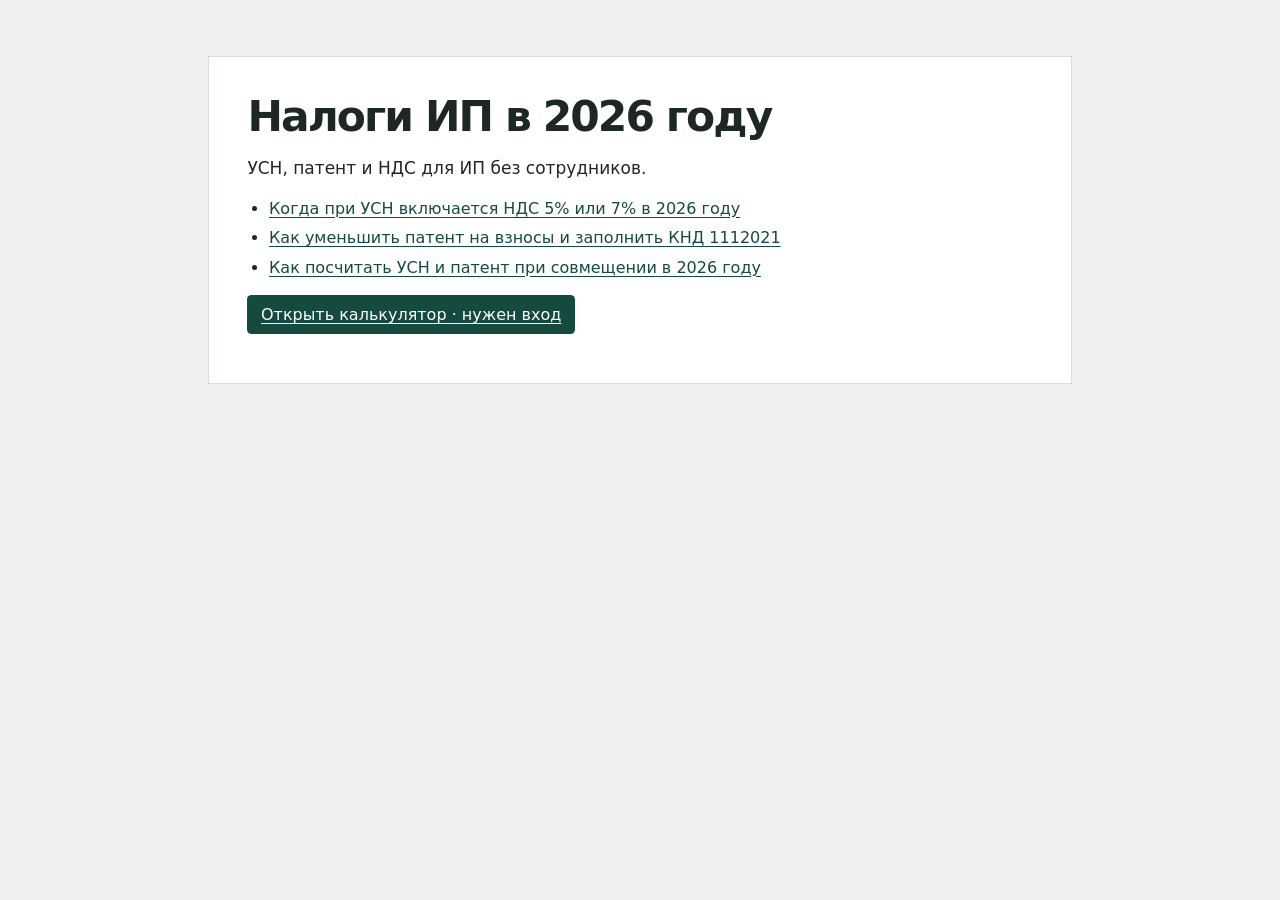
==== index.html @ 19665630 "Publish three public tax guides" ====
<!doctype html>
<html lang="ru">
<head>
<meta name="google-site-verification" content="tW-btrEzKElu8_d43OReluRKLCfF-TT8xzLYUDHiHZk">
<meta name="yandex-verification" content="841dd91a0cb9e56a">
<meta charset="utf-8">
<meta name="viewport" content="width=device-width, initial-scale=1">
<title>Налоги ИП в 2026 году — справочник по УСН, патенту и НДС</title>
<meta name="description" content="Три справочные статьи по УСН, патенту и НДС для ИП без сотрудников. Примеры расчётов и ссылки на ФНС.">
<link rel="canonical" href="https://madjahedvkaske.github.io/">
<link rel="stylesheet" href="/style.css">
</head>
<body><main class="guide"><article>
<h1>Налоги ИП в 2026 году</h1>
<p class="guide-lead">УСН, патент и НДС для ИП без сотрудников.</p>
<ul><li><a href="/guides/nds-usn-5-7-2026.html">Когда при УСН включается НДС 5% или 7% в 2026 году</a></li><li><a href="/guides/umenshenie-patenta-1112021.html">Как уменьшить патент на взносы и заполнить КНД 1112021</a></li><li><a href="/guides/usn-patent-2026.html">Как посчитать УСН и патент при совмещении в 2026 году</a></li></ul>
<p><a class="guide-cta" href="https://ip-tax-calculator-2026.polite-fig-0331.chatgpt.site/">Открыть калькулятор · нужен вход</a></p>
</article></main></body></html>
---- style.css ----
* { box-sizing: border-box; }
:root {
  color: #1d2825;
  background: #edf0ed;
  font: 16px/1.45 "Aptos", "Segoe UI", system-ui, sans-serif;
  --ink: #1d2825;
  --muted: #52635d;
  --line: #d5dfda;
  --paper: #fff;
  --accent: #154b3e;
  --pale: #e5eee9;
  --error: #963526;
}
[hidden] { display: none !important; }
body { margin: 0; }
main { width: min(88rem, 100% - clamp(1.5rem, 7vw, 7rem)); margin-inline: auto; padding: 2.5rem 0 1.75rem; }
.skip { position: absolute; top: .5rem; left: .5rem; transform: translateY(-200%); }
.skip:focus { transform: none; }
.masthead { display: flex; flex-wrap: wrap; align-items: end; justify-content: space-between; gap: .75rem 2rem; margin-bottom: 1.5rem; }
h1, h2, h3, p { margin: 0; }
h1 { font-size: clamp(2rem, 4vw, 3.1rem); font-weight: 720; letter-spacing: -.045em; line-height: 1.05; }
h2 { font-size: 1.55rem; letter-spacing: -.025em; margin-bottom: .75rem; }
h3, legend { font-size: 1rem; font-weight: 680; margin-bottom: .55rem; }
p { margin-block: .65rem; max-width: 75ch; }
.masthead p { margin: .3rem 0 0; color: var(--muted); }
.save-strip { display: flex; align-items: center; flex-wrap: wrap; gap: .35rem .55rem; color: var(--muted); font-size: .875rem; }
#calculator, #result { background: var(--paper); border: 1px solid var(--line); }
#result { margin-top: 1.25rem; }
#result > h2 { padding: 1.15rem 1.35rem 0; }
.tab-strip { display: flex; flex-wrap: wrap; gap: 0 .35rem; padding: 0 1.15rem; border-bottom: 1px solid var(--line); }
.tab-strip button { position: relative; min-height: 3rem; padding: .72rem .85rem; color: var(--muted); border: 0; border-radius: 0; background: transparent; }
.tab-strip button[aria-selected=true] { color: var(--accent); }
.tab-strip button[aria-selected=true]::after { content: ''; position: absolute; inset: auto .85rem 0; height: 3px; background: var(--accent); }
.tab-strip button:hover { background: var(--pale); }
.work-panel { padding: 1.25rem 1.35rem; min-width: 0; }
.work-panel > section + section { margin-top: 1rem; padding-top: 1rem; border-top: 1px solid var(--line); }
.work-panel .work-panel { padding-inline: 0; padding-bottom: 0; }
.work-panel .tab-strip { padding-inline: 0; }
.settings, .actions, .month-nav, footer { display: flex; flex-wrap: wrap; gap: .75rem 1rem; align-items: end; }
.settings > label:first-child { max-width: 18rem; }
.settings > label > input[name=rate] { width: 5.5rem; }
.patent-controls { display: flex; flex-wrap: wrap; align-items: center; gap: 0 .75rem; min-height: 2.5rem; }
.patent-controls .toggle, .patent-controls #edit-patents { min-height: 2.5rem; }
.actions { padding: .9rem 1.35rem; border-top: 1px solid var(--line); }
label { display: grid; gap: .3rem; font-size: .9rem; font-weight: 520; min-width: 0; }
.toggle { display: flex; align-items: center; align-self: center; gap: .45rem; min-height: 2.45rem; }
input, select, button { font: inherit; }
input:not([type=checkbox]), select {
  min-width: 0; max-width: 100%; width: 100%; min-height: 2.5rem; padding: .45rem .62rem;
  border: 1px solid #a9b8b0; border-radius: .28rem; background: var(--paper); color: var(--ink);
}
input[type=checkbox] { width: 1.05rem; height: 1.05rem; margin: 0; accent-color: var(--accent); }
input[inputmode=decimal], input[type=number], table, .totals dd, .payment-total strong { font-variant-numeric: tabular-nums; }
input::placeholder { color: #62756b; opacity: 1; }
:focus-visible { outline: 2px solid #13684e; outline-offset: 2px; }
fieldset { min-width: 0; border: 0; padding: 0; margin: 1.3rem 0 0; }
legend { padding: 0; }
#quarters, #vat-quarters { display: grid; grid-template-columns: repeat(4, minmax(0, 1fr)); border: 1px solid var(--line); background: #f7f9f7; }
.quarter { display: grid; align-content: start; gap: .55rem; padding: .85rem; min-width: 0; }
.quarter + .quarter { border-left: 1px solid var(--line); }
.quarter strong { font-size: .9rem; font-weight: 700; }
#expense-hint, #vat-fields > p, #settings .work-panel p, #patent-source { color: var(--muted); font-size: .875rem; }
summary, button { cursor: pointer; }
button, .file-action, input[type=file]::file-selector-button {
  min-height: 2.45rem; padding: .46rem .8rem; border: 1px solid #9eb4a9; border-radius: .28rem;
  color: var(--accent); background: var(--paper); font: inherit; font-weight: 640;
}
button:hover, .file-action:hover, input[type=file]::file-selector-button:hover { background: var(--pale); }
button:disabled { cursor: default; opacity: .55; }
button[type=submit] { color: #fff; background: var(--accent); border-color: var(--accent); }
button[type=submit]:hover { background: #103a30; }
button.quiet { min-height: 2rem; padding: .26rem .45rem; border-color: transparent; background: transparent; }
button.quiet:hover { background: var(--pale); }
input[type=file]::file-selector-button { margin-right: .65rem; }
#patent-list { padding-left: 1.25rem; }
#patent-list li { margin: .35rem 0; }
#patent-limit-options, #patent-document { margin-top: 1rem; }
#patent-limit-options > label { max-width: 19rem; }
#patent-limit-options input { max-width: 13rem; }
.inline-actions { display: flex; flex-wrap: wrap; align-items: center; gap: .55rem; }
.file-action { position: relative; display: inline-flex; align-items: center; cursor: pointer; }
.file-action input { position: absolute; inset: 0; opacity: 0; cursor: pointer; }
.file-action:focus-within { outline: 2px solid #13684e; outline-offset: 2px; }
#patent-import-status:empty { margin: 0; }
.month-nav { margin: 1rem 0 .5rem; }
.vat-month, .notice-fields { display: grid; grid-template-columns: repeat(3, minmax(0, 1fr)); gap: .7rem 1rem; margin: .7rem 0; }
#calculator .notice-fields { grid-template-columns: repeat(auto-fit, minmax(min(100%, 11rem), 1fr)); max-width: 53rem; align-items: end; }
#calculator .notice-fields > label { max-width: 16rem; }
#calculator .notice-fields input:not([type=checkbox]), #contributions input:not([type=checkbox]), input[name=vatPrior] { max-width: 13rem; }
#calculator .notice-fields input[type=date] { max-width: 11rem; }
#calculator #profile-inn { max-width: 12rem; }
#calculator .notice-fields input:is(#patent-office, #patent-rate) { max-width: 7rem; }
#vat-fields > label:first-child { max-width: 19rem; }
.vat-mode { max-width: 15rem; margin-top: .6rem; }
#notice-dialog .notice-fields { grid-template-columns: repeat(2, minmax(0, 1fr)); }
table { border-collapse: collapse; width: 100%; font-size: .9rem; }
th, td { padding: .56rem .45rem; text-align: left; border-bottom: 1px solid var(--line); }
th { background: #f2f6f3; }
th:first-child, td:first-child, th:last-child, td:last-child { white-space: nowrap; }
td:last-child, th:last-child { text-align: right; }
#error, .notice, #notice-error { color: var(--error); }
#error { padding: 0 1.35rem; }
[aria-invalid=true] { border-color: var(--error) !important; }
.result-grid { display: grid; grid-template-columns: 1fr 1fr; gap: 1rem 2.5rem; }
.totals { margin: 0; }
.totals > div { display: grid; grid-template-columns: minmax(0, 1fr) auto; gap: .65rem; border-bottom: 1px solid var(--line); padding: .5rem 0; }
.totals dd { margin: 0; font-weight: 670; white-space: nowrap; }
.payment-total { display: flex; justify-content: space-between; align-items: end; flex-wrap: wrap; gap: .45rem 1rem; padding: .9rem 1.1rem; color: #fff; background: var(--accent); margin-bottom: 1.1rem; }
.payment-total strong { display: block; font-size: clamp(1.9rem, 5vw, 3rem); font-weight: 720; line-height: 1.12; }
.payment-total span { font-size: .9rem; }
.calculation { padding-left: 1.35rem; }
.calculation li { padding: .45rem 0; border-bottom: 1px solid var(--line); }
#breakdown details { margin-top: .9rem; }
footer { margin-top: 1.25rem; color: var(--muted); font-size: .875rem; }
.guide-links { display: flex; flex-wrap: wrap; gap: .55rem 1.25rem; }
.guide { max-width: 54rem; }
.guide article { background: var(--paper); border: 1px solid var(--line); margin-block: 1rem; padding: clamp(1rem, 4vw, 2.4rem); }
.guide h1 { font-size: clamp(1.8rem, 4vw, 2.65rem); }
.guide h2 { font-size: 1.2rem; margin-top: 1.4rem; }
.guide .guide-lead { margin-top: 1rem; font-size: 1.0625rem; }
.guide li + li { margin-top: .4rem; }
.guide ol, .guide ul { padding-inline-start: 1.35rem; }
.guide th:first-child, .guide td:first-child, .guide th:last-child, .guide td:last-child { white-space: normal; }
.guide-cta { display: inline-block; padding: .5rem .85rem; background: var(--accent); color: white; border-radius: .28rem; }
a { color: var(--accent); text-underline-offset: .17em; }
dialog { width: min(48rem, 100% - 1.5rem); max-height: 90dvh; padding: 1.25rem; border: 1px solid #9eb4a9; color: inherit; }
dialog::backdrop { background: #1a292570; }
.dialog-title { display: flex; justify-content: space-between; align-items: center; gap: .75rem; margin-bottom: .75rem; }
.dialog-title h2 { margin: 0; }
#notice-pdf { width: 100%; height: 26rem; border: 1px solid var(--line); }
#notice-values dl { display: grid; grid-template-columns: 1fr 1fr; gap: .25rem .75rem; }
#notice-values dd { margin: 0; overflow-wrap: anywhere; }
html.notice-modal-open { overflow: hidden; }
#notice-dialog { overflow: auto; overscroll-behavior: contain; }
@media (max-width: 48rem) {
  main { padding-top: 1.3rem; }
  .result-grid { grid-template-columns: 1fr; }
  #quarters, #vat-quarters { grid-template-columns: repeat(2, minmax(0, 1fr)); }
  .quarter:nth-child(odd) { border-left: 0; }
  .quarter:nth-child(n+3) { border-top: 1px solid var(--line); }
  .vat-month, .notice-fields { grid-template-columns: repeat(2, minmax(0, 1fr)); }
}
@media (max-width: 29rem) {
  .work-panel, .actions { padding-inline: .75rem; }
  .tab-strip { padding-inline: .3rem; gap: 0; }
  .tab-strip button { padding-inline: .55rem; }
  .tab-strip button[aria-selected=true]::after { inset-inline: .55rem; }
  .quarter { padding: .6rem; }
  .vat-month, .notice-fields, #notice-dialog .notice-fields { grid-template-columns: 1fr; }
  th, td { padding-inline: .25rem; }
}
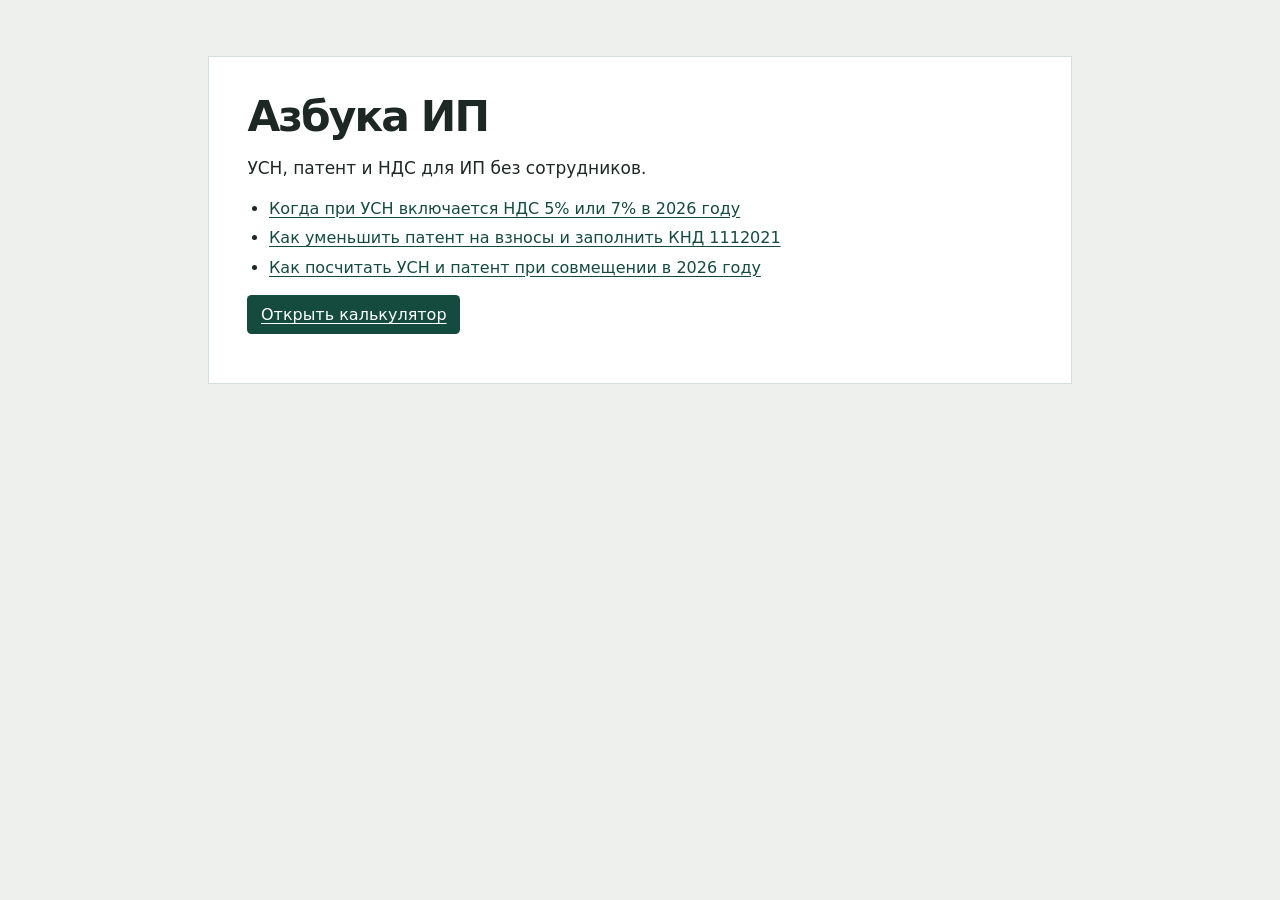
==== commit 7d8c459b: "Move public guides to ipabc.ru and name the site Azbuka IP" ====
--- a/index.html
+++ b/index.html
@@ -1,18 +1,18 @@
-<!doctype html>
-<html lang="ru">
-<head>
-<meta name="google-site-verification" content="tW-btrEzKElu8_d43OReluRKLCfF-TT8xzLYUDHiHZk">
-<meta name="yandex-verification" content="841dd91a0cb9e56a">
-<meta charset="utf-8">
-<meta name="viewport" content="width=device-width, initial-scale=1">
-<title>Налоги ИП в 2026 году — справочник по УСН, патенту и НДС</title>
-<meta name="description" content="Три справочные статьи по УСН, патенту и НДС для ИП без сотрудников. Примеры расчётов и ссылки на ФНС.">
-<link rel="canonical" href="https://madjahedvkaske.github.io/">
-<link rel="stylesheet" href="/style.css">
-</head>
-<body><main class="guide"><article>
-<h1>Налоги ИП в 2026 году</h1>
-<p class="guide-lead">УСН, патент и НДС для ИП без сотрудников.</p>
-<ul><li><a href="/guides/nds-usn-5-7-2026.html">Когда при УСН включается НДС 5% или 7% в 2026 году</a></li><li><a href="/guides/umenshenie-patenta-1112021.html">Как уменьшить патент на взносы и заполнить КНД 1112021</a></li><li><a href="/guides/usn-patent-2026.html">Как посчитать УСН и патент при совмещении в 2026 году</a></li></ul>
-<p><a class="guide-cta" href="https://ip-tax-calculator-2026.polite-fig-0331.chatgpt.site/">Открыть калькулятор · нужен вход</a></p>
-</article></main></body></html>
+<!doctype html>
+<html lang="ru">
+<head>
+<meta name="google-site-verification" content="tW-btrEzKElu8_d43OReluRKLCfF-TT8xzLYUDHiHZk">
+<meta name="yandex-verification" content="841dd91a0cb9e56a">
+<meta charset="utf-8">
+<meta name="viewport" content="width=device-width, initial-scale=1">
+<title>Азбука ИП — справочник предпринимателя</title>
+<meta name="description" content="Три справочные статьи по УСН, патенту и НДС для ИП без сотрудников. Примеры расчётов и ссылки на ФНС.">
+<link rel="canonical" href="https://ipabc.ru/">
+<link rel="stylesheet" href="/style.css">
+</head>
+<body><main class="guide"><article>
+<h1>Азбука ИП</h1>
+<p class="guide-lead">УСН, патент и НДС для ИП без сотрудников.</p>
+<ul><li><a href="/guides/nds-usn-5-7-2026.html">Когда при УСН включается НДС 5% или 7% в 2026 году</a></li><li><a href="/guides/umenshenie-patenta-1112021.html">Как уменьшить патент на взносы и заполнить КНД 1112021</a></li><li><a href="/guides/usn-patent-2026.html">Как посчитать УСН и патент при совмещении в 2026 году</a></li></ul>
+<p><a class="guide-cta" href="https://calc.ipabc.ru/">Открыть калькулятор</a></p>
+</article></main></body></html>
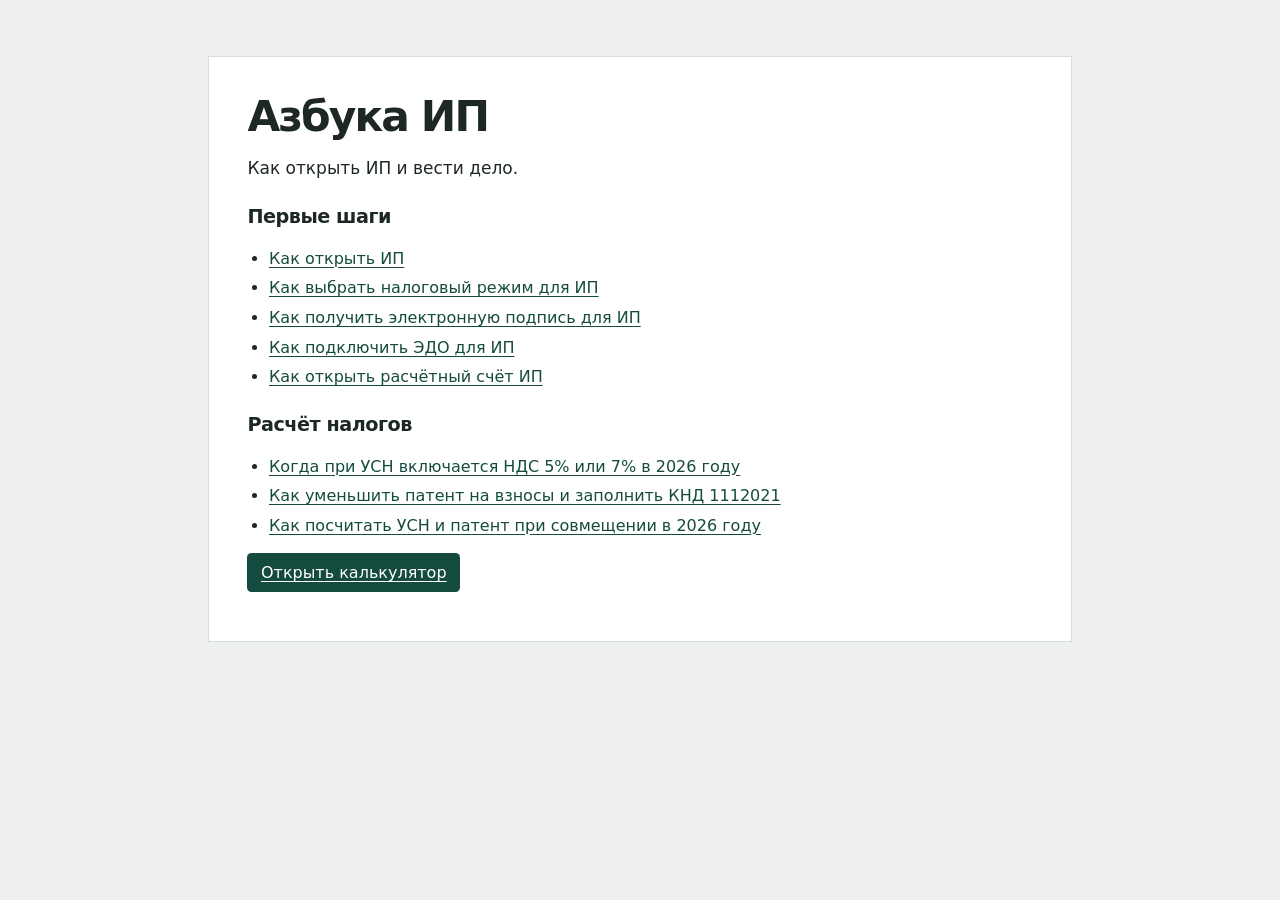
==== commit 95fc3dbe: "Publish five Azbuka IP guides" ====
--- a/index.html
+++ b/index.html
@@ -1,18 +1,18 @@
 <!doctype html>
 <html lang="ru">
 <head>
-<meta name="google-site-verification" content="tW-btrEzKElu8_d43OReluRKLCfF-TT8xzLYUDHiHZk">
-<meta name="yandex-verification" content="841dd91a0cb9e56a">
+
+
 <meta charset="utf-8">
 <meta name="viewport" content="width=device-width, initial-scale=1">
 <title>Азбука ИП — справочник предпринимателя</title>
-<meta name="description" content="Три справочные статьи по УСН, патенту и НДС для ИП без сотрудников. Примеры расчётов и ссылки на ФНС.">
+<meta name="description" content="Как открыть ИП, выбрать налоговый режим, получить электронную подпись, настроить ЭДО, открыть счёт и рассчитать налоги.">
 <link rel="canonical" href="https://ipabc.ru/">
 <link rel="stylesheet" href="/style.css">
 </head>
 <body><main class="guide"><article>
 <h1>Азбука ИП</h1>
-<p class="guide-lead">УСН, патент и НДС для ИП без сотрудников.</p>
-<ul><li><a href="/guides/nds-usn-5-7-2026.html">Когда при УСН включается НДС 5% или 7% в 2026 году</a></li><li><a href="/guides/umenshenie-patenta-1112021.html">Как уменьшить патент на взносы и заполнить КНД 1112021</a></li><li><a href="/guides/usn-patent-2026.html">Как посчитать УСН и патент при совмещении в 2026 году</a></li></ul>
+<p class="guide-lead">Как открыть ИП и вести дело.</p>
+<h2>Первые шаги</h2><ul><li><a href="/guides/kak-otkryt-ip.html">Как открыть ИП</a></li><li><a href="/guides/vybor-nalogovogo-rezhima-ip.html">Как выбрать налоговый режим для ИП</a></li><li><a href="/guides/elektronnaya-podpis-ip.html">Как получить электронную подпись для ИП</a></li><li><a href="/guides/edo-dlya-ip.html">Как подключить ЭДО для ИП</a></li><li><a href="/guides/raschetnyy-schet-ip.html">Как открыть расчётный счёт ИП</a></li></ul><h2>Расчёт налогов</h2><ul><li><a href="/guides/nds-usn-5-7-2026.html">Когда при УСН включается НДС 5% или 7% в 2026 году</a></li><li><a href="/guides/umenshenie-patenta-1112021.html">Как уменьшить патент на взносы и заполнить КНД 1112021</a></li><li><a href="/guides/usn-patent-2026.html">Как посчитать УСН и патент при совмещении в 2026 году</a></li></ul>
 <p><a class="guide-cta" href="https://calc.ipabc.ru/">Открыть калькулятор</a></p>
 </article></main></body></html>
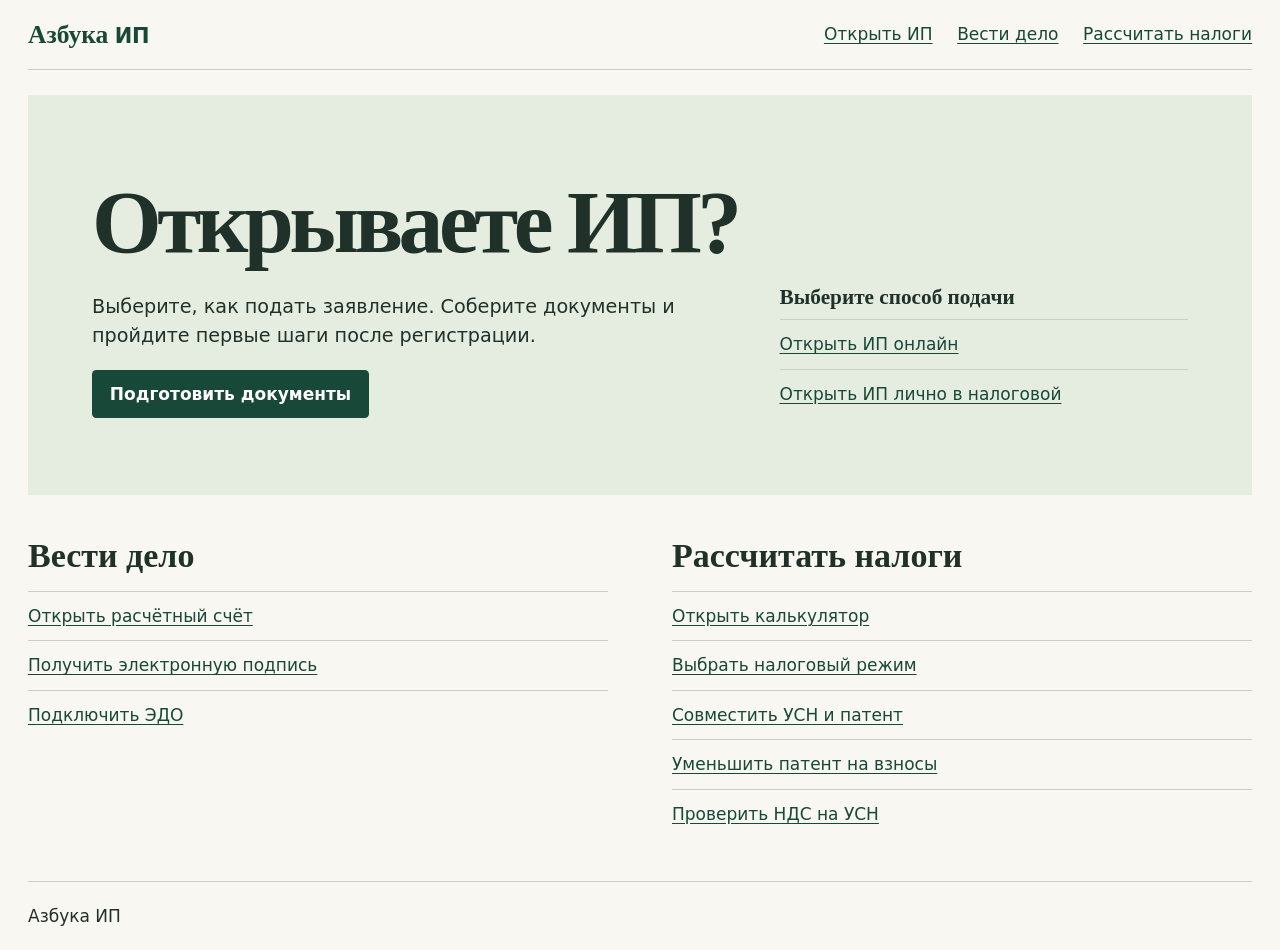
==== commit d5ca6332: "Redesign Azbuka home and add two IP registration routes" ====
--- a/index.html
+++ b/index.html
@@ -1,18 +1,25 @@
-<!doctype html>
-<html lang="ru">
-<head>
-
-
-<meta charset="utf-8">
-<meta name="viewport" content="width=device-width, initial-scale=1">
-<title>Азбука ИП — справочник предпринимателя</title>
-<meta name="description" content="Как открыть ИП, выбрать налоговый режим, получить электронную подпись, настроить ЭДО, открыть счёт и рассчитать налоги.">
-<link rel="canonical" href="https://ipabc.ru/">
-<link rel="stylesheet" href="/style.css">
-</head>
-<body><main class="guide"><article>
-<h1>Азбука ИП</h1>
-<p class="guide-lead">Как открыть ИП и вести дело.</p>
-<h2>Первые шаги</h2><ul><li><a href="/guides/kak-otkryt-ip.html">Как открыть ИП</a></li><li><a href="/guides/vybor-nalogovogo-rezhima-ip.html">Как выбрать налоговый режим для ИП</a></li><li><a href="/guides/elektronnaya-podpis-ip.html">Как получить электронную подпись для ИП</a></li><li><a href="/guides/edo-dlya-ip.html">Как подключить ЭДО для ИП</a></li><li><a href="/guides/raschetnyy-schet-ip.html">Как открыть расчётный счёт ИП</a></li></ul><h2>Расчёт налогов</h2><ul><li><a href="/guides/nds-usn-5-7-2026.html">Когда при УСН включается НДС 5% или 7% в 2026 году</a></li><li><a href="/guides/umenshenie-patenta-1112021.html">Как уменьшить патент на взносы и заполнить КНД 1112021</a></li><li><a href="/guides/usn-patent-2026.html">Как посчитать УСН и патент при совмещении в 2026 году</a></li></ul>
-<p><a class="guide-cta" href="https://calc.ipabc.ru/">Открыть калькулятор</a></p>
-</article></main></body></html>
+<!doctype html>
+<html lang="ru">
+<head>
+<meta charset="utf-8">
+<meta name="viewport" content="width=device-width, initial-scale=1">
+<title>Азбука ИП — открыть ИП, вести дело, рассчитать налоги</title>
+<meta name="description" content="Маршрут регистрации ИП, документы, электронная подпись, ЭДО, счёт и расчёт налогов.">
+<link rel="canonical" href="https://ipabc.ru/">
+<link rel="stylesheet" href="/azbuka.css">
+</head>
+<body>
+<a class="skip" href="#main">К содержанию</a>
+<header class="site-head wrap"><a class="wordmark" href="/">Азбука <b>ИП</b></a><nav aria-label="Основное меню"><a href="/guides/kak-otkryt-ip.html">Открыть ИП</a><a href="#work">Вести дело</a><a href="#tax">Рассчитать налоги</a></nav></header>
+<main id="main" class="wrap">
+<section class="hero" aria-labelledby="hero-title">
+<div><h1 id="hero-title">Открываете ИП?</h1><p>Выберите, как подать заявление. Соберите документы и пройдите первые шаги после регистрации.</p><a class="primary" href="/guides/kak-otkryt-ip.html">Подготовить документы</a></div>
+<div class="route-links"><h2>Выберите способ подачи</h2><a href="/guides/kak-otkryt-ip.html?method=online">Открыть ИП онлайн</a><a href="/guides/kak-otkryt-ip.html?method=office">Открыть ИП лично в налоговой</a></div>
+</section>
+<div class="sections">
+<section id="work"><h2>Вести дело</h2><ul class="directory"><li><a href="/guides/raschetnyy-schet-ip.html">Открыть расчётный счёт</a></li><li><a href="/guides/elektronnaya-podpis-ip.html">Получить электронную подпись</a></li><li><a href="/guides/edo-dlya-ip.html">Подключить ЭДО</a></li></ul></section>
+<section id="tax"><h2>Рассчитать налоги</h2><ul class="directory"><li><a href="https://calc.ipabc.ru/">Открыть калькулятор</a></li><li><a href="/guides/vybor-nalogovogo-rezhima-ip.html">Выбрать налоговый режим</a></li><li><a href="/guides/usn-patent-2026.html">Совместить УСН и патент</a></li><li><a href="/guides/umenshenie-patenta-1112021.html">Уменьшить патент на взносы</a></li><li><a href="/guides/nds-usn-5-7-2026.html">Проверить НДС на УСН</a></li></ul></section>
+</div>
+</main>
+<footer class="wrap site-foot">Азбука ИП</footer>
+</body></html>
--- a/azbuka.css
+++ b/azbuka.css
@@ -0,0 +1,50 @@
+* { box-sizing: border-box; }
+[hidden] { display: none !important; }
+:root { color: #20312a; background: #f8f7f1; font: 17px/1.55 system-ui, sans-serif; --green: #184837; --line: #c7d1c5; }
+body { margin: 0; }
+a { color: var(--green); text-underline-offset: .19em; }
+a:hover { text-decoration-thickness: .14em; }
+:focus-visible { outline: 3px solid #47705d; outline-offset: 4px; }
+.wrap { width: min(72rem, calc(100% - 3rem)); margin-inline: auto; }
+.skip { position: absolute; left: 1rem; top: 1rem; transform: translateY(-250%); background: white; padding: .4rem; }
+.skip:focus { transform: none; }
+.site-head, .site-foot { display: flex; gap: 1rem 2rem; align-items: center; flex-wrap: wrap; padding-block: 1.25rem; border-bottom: 1px solid var(--line); }
+.site-head { justify-content: space-between; }
+.site-head nav { display: flex; flex-wrap: wrap; gap: .5rem 1.45rem; }
+.wordmark { font: 700 1.5rem/1 Georgia, serif; text-decoration: none; }
+.wordmark b { font-family: system-ui, sans-serif; font-size: .82em; }
+h1, h2 { font-family: Georgia, serif; line-height: 1.12; text-wrap: balance; }
+h1 { font-size: clamp(3rem, 7vw, 6.4rem); letter-spacing: -.05em; margin: 0 0 .2em; }
+h2 { font-size: clamp(1.4rem, 3vw, 2rem); margin: 0 0 .45em; }
+p { max-width: 63ch; }
+.hero { display: grid; grid-template-columns: 1.6fr 1fr; align-items: end; gap: 2rem; padding: clamp(2rem, 6vw, 5.5rem) clamp(1.1rem, 5vw, 4.5rem); background: #e5ede1; margin-top: 1.5rem; }
+.hero p, .intro { font-size: 1.13rem; }
+.primary { display: inline-block; background: var(--green); color: white; padding: .63rem 1.05rem; border-radius: .25rem; font-weight: 650; text-decoration: none; }
+.primary:hover { background: #24604a; }
+.route-links a, .directory a { display: block; padding: .65rem 0; border-top: 1px solid var(--line); }
+.route-links h2 { font-size: 1.25rem; }
+.sections { display: grid; grid-template-columns: 1fr 1fr; gap: clamp(1.5rem, 5vw, 4rem); padding: 2.5rem 0; }
+.directory, .checklist { padding: 0; margin: 0; list-style: none; }
+.site-foot { border: 0; border-top: 1px solid var(--line); }
+.registration { padding-top: clamp(2rem, 5vw, 4rem); }
+.registration h1 { font-size: clamp(3rem, 6vw, 5rem); }
+.method { border: 0; margin: 1.75rem 0; padding: 0; }
+.method legend { font-weight: 700; margin-bottom: .6rem; }
+.method label { display: inline-flex; align-items: center; gap: .5rem; padding: .55rem .8rem; margin: 0 .25rem .3rem 0; border: 1px solid var(--line); cursor: pointer; }
+.method label:has(:checked) { background: #e5ede1; border-color: var(--green); }
+input { accent-color: var(--green); }
+.journey { display: grid; grid-template-columns: minmax(0, 1fr) minmax(13rem, .38fr); gap: clamp(1.5rem, 5vw, 4rem); align-items: start; }
+.journey section h2:not(:first-child) { margin-top: 1.5rem; }
+.checklist li { border-top: 1px solid var(--line); padding: .65rem 0; }
+.checklist label { display: inline; cursor: pointer; }
+.checklist input { margin: 0 .5rem 0 .15rem; vertical-align: baseline; }
+.after { border-top: 2px solid var(--green); margin-top: 2rem; padding-top: 1.4rem; }
+.progress { padding: 1rem; background: #e5ede1; }
+.progress h2 { font-size: 1.3rem; }
+.progress progress { width: 100%; accent-color: var(--green); display: block; margin-bottom: .8rem; }
+.sources { margin-block: 1.5rem 2.5rem; }
+@media (max-width: 47rem) {
+  .wrap { width: calc(100% - 2rem); }
+  .hero, .sections, .journey { grid-template-columns: 1fr; }
+}
+
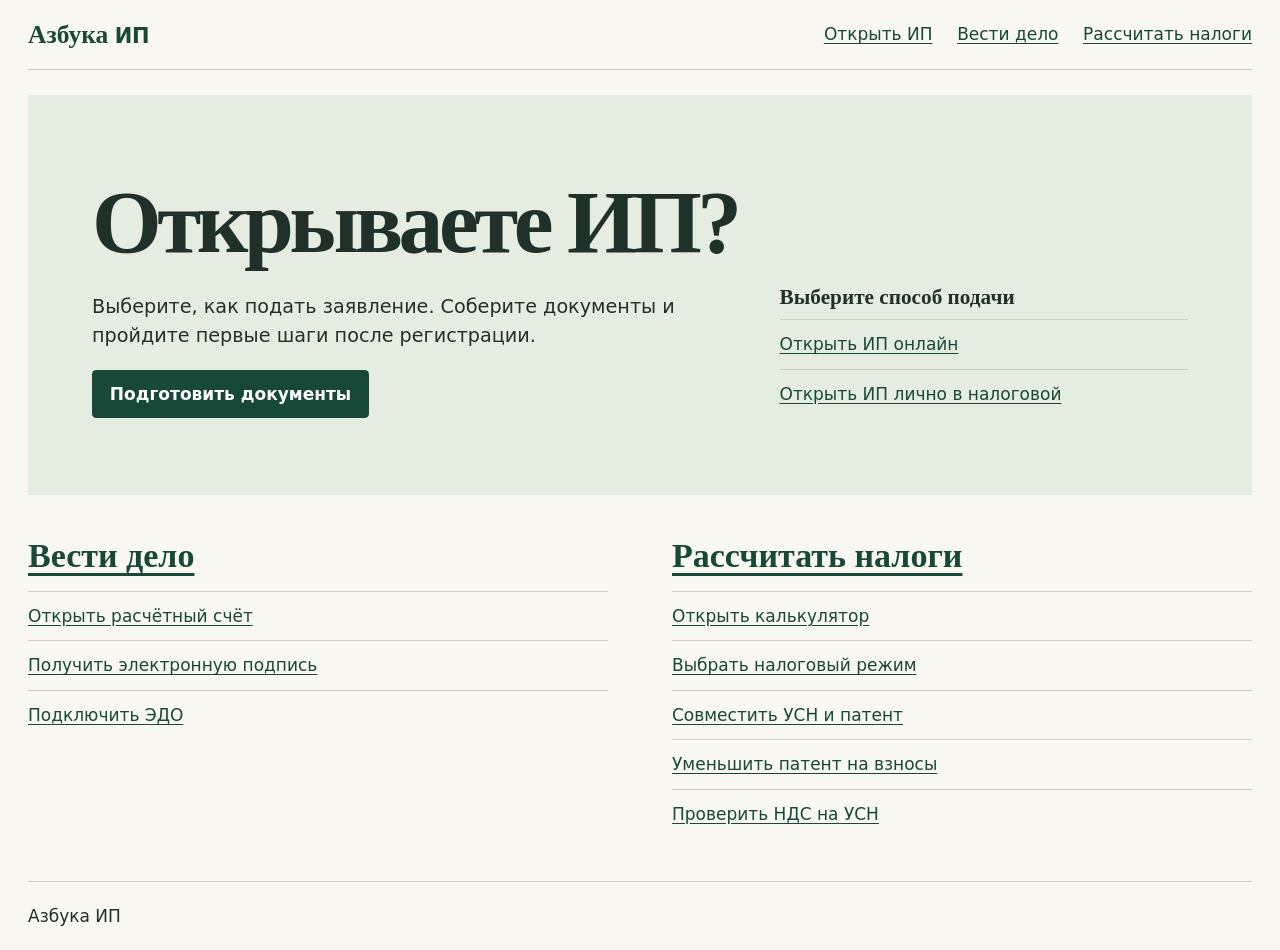
==== commit ee5e4ae1: "Give work and tax navigation their own pages" ====
--- a/index.html
+++ b/index.html
@@ -10,15 +10,15 @@
 </head>
 <body>
 <a class="skip" href="#main">К содержанию</a>
-<header class="site-head wrap"><a class="wordmark" href="/">Азбука <b>ИП</b></a><nav aria-label="Основное меню"><a href="/guides/kak-otkryt-ip.html">Открыть ИП</a><a href="#work">Вести дело</a><a href="#tax">Рассчитать налоги</a></nav></header>
+<header class="site-head wrap"><a class="wordmark" href="/">Азбука <b>ИП</b></a><nav aria-label="Основное меню"><a href="/guides/kak-otkryt-ip.html">Открыть ИП</a><a href="/vesti-delo.html">Вести дело</a><a href="/rasschitat-nalogi.html">Рассчитать налоги</a></nav></header>
 <main id="main" class="wrap">
 <section class="hero" aria-labelledby="hero-title">
 <div><h1 id="hero-title">Открываете ИП?</h1><p>Выберите, как подать заявление. Соберите документы и пройдите первые шаги после регистрации.</p><a class="primary" href="/guides/kak-otkryt-ip.html">Подготовить документы</a></div>
 <div class="route-links"><h2>Выберите способ подачи</h2><a href="/guides/kak-otkryt-ip.html?method=online">Открыть ИП онлайн</a><a href="/guides/kak-otkryt-ip.html?method=office">Открыть ИП лично в налоговой</a></div>
 </section>
 <div class="sections">
-<section id="work"><h2>Вести дело</h2><ul class="directory"><li><a href="/guides/raschetnyy-schet-ip.html">Открыть расчётный счёт</a></li><li><a href="/guides/elektronnaya-podpis-ip.html">Получить электронную подпись</a></li><li><a href="/guides/edo-dlya-ip.html">Подключить ЭДО</a></li></ul></section>
-<section id="tax"><h2>Рассчитать налоги</h2><ul class="directory"><li><a href="https://calc.ipabc.ru/">Открыть калькулятор</a></li><li><a href="/guides/vybor-nalogovogo-rezhima-ip.html">Выбрать налоговый режим</a></li><li><a href="/guides/usn-patent-2026.html">Совместить УСН и патент</a></li><li><a href="/guides/umenshenie-patenta-1112021.html">Уменьшить патент на взносы</a></li><li><a href="/guides/nds-usn-5-7-2026.html">Проверить НДС на УСН</a></li></ul></section>
+<section id="work"><h2><a href="/vesti-delo.html">Вести дело</a></h2><ul class="directory"><li><a href="/guides/raschetnyy-schet-ip.html">Открыть расчётный счёт</a></li><li><a href="/guides/elektronnaya-podpis-ip.html">Получить электронную подпись</a></li><li><a href="/guides/edo-dlya-ip.html">Подключить ЭДО</a></li></ul></section>
+<section id="tax"><h2><a href="/rasschitat-nalogi.html">Рассчитать налоги</a></h2><ul class="directory"><li><a href="https://ip-tax-calculator-2026.polite-fig-0331.chatgpt.site/">Открыть калькулятор</a></li><li><a href="/guides/vybor-nalogovogo-rezhima-ip.html">Выбрать налоговый режим</a></li><li><a href="/guides/usn-patent-2026.html">Совместить УСН и патент</a></li><li><a href="/guides/umenshenie-patenta-1112021.html">Уменьшить патент на взносы</a></li><li><a href="/guides/nds-usn-5-7-2026.html">Проверить НДС на УСН</a></li></ul></section>
 </div>
 </main>
 <footer class="wrap site-foot">Азбука ИП</footer>
--- a/azbuka.css
+++ b/azbuka.css
@@ -48,3 +48,16 @@
   .hero, .sections, .journey { grid-template-columns: 1fr; }
 }
 
+
+.mode-tool { margin: 2rem 0; padding: clamp(1rem, 4vw, 2rem); background: #e5ede1; }
+.mode-form { display: grid; grid-template-columns: repeat(2, minmax(0, 1fr)); gap: 1rem 1.4rem; margin-block: 1.4rem; }
+.mode-form label { min-width: 0; font-weight: 650; }
+.mode-form small { display: block; font-weight: 400; margin-top: .35rem; }
+.mode-form input, .mode-form select { font: inherit; color: inherit; background: #fff; border: 1px solid #718279; border-radius: .25rem; padding: .5rem; display: block; width: 100%; margin-top: .3rem; }
+.mode-form button { font: inherit; border: 0; cursor: pointer; }
+.mode-row { border-top: 1px solid var(--line); padding: .75rem 0; }
+.mode-row h3, .mode-row p { margin: .35rem 0; }
+.mode-row strong[data-status="yes"] { color: #184837; }
+.mode-row strong[data-status="no"] { color: #863925; }
+.mode-reference { padding-bottom: 2rem; }
+@media (max-width: 39rem) { .mode-form { grid-template-columns: 1fr; } }
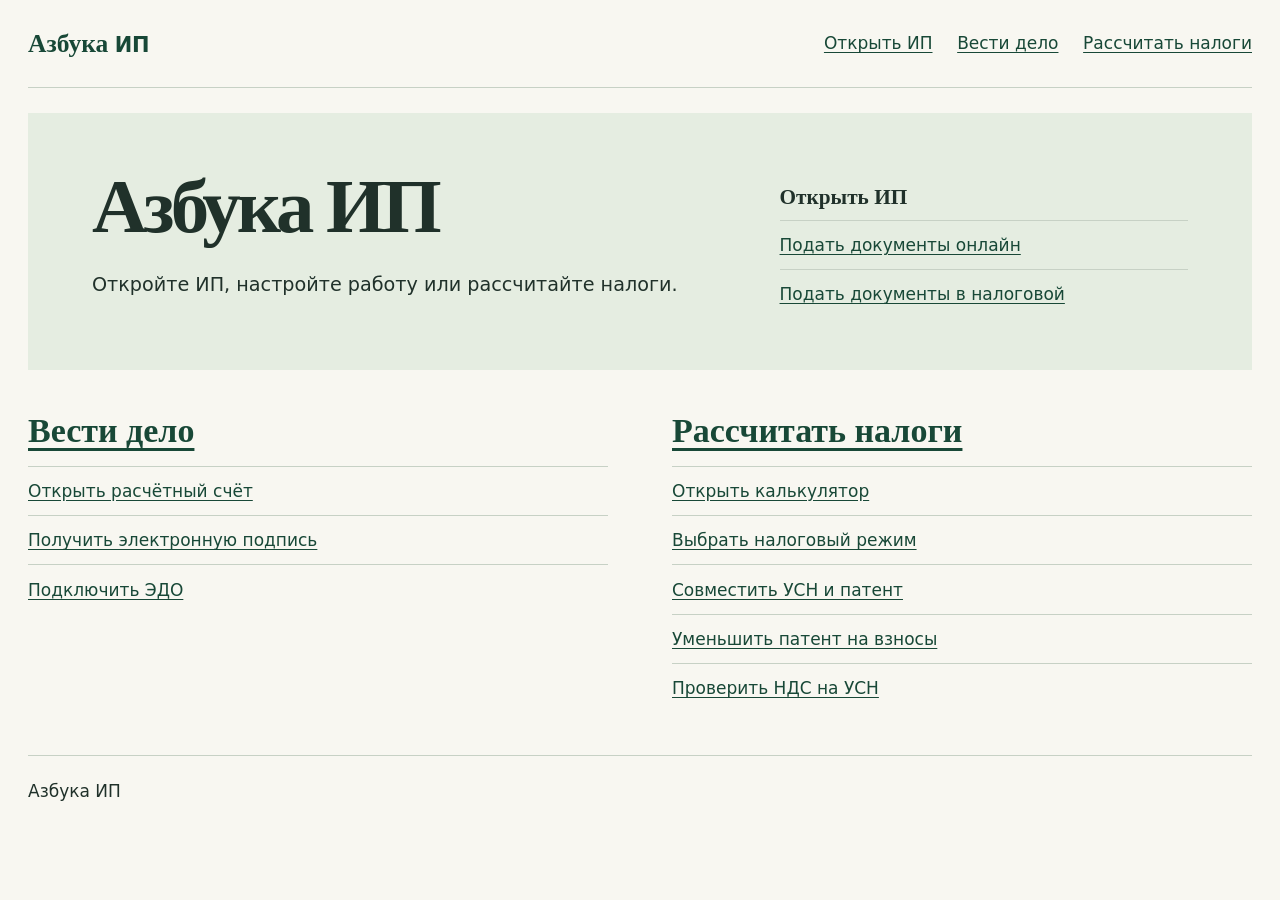
==== commit 2c106b4c: "Fix navigation and task flows after usability audit" ====
--- a/index.html
+++ b/index.html
@@ -13,8 +13,8 @@
 <header class="site-head wrap"><a class="wordmark" href="/">Азбука <b>ИП</b></a><nav aria-label="Основное меню"><a href="/guides/kak-otkryt-ip.html">Открыть ИП</a><a href="/vesti-delo.html">Вести дело</a><a href="/rasschitat-nalogi.html">Рассчитать налоги</a></nav></header>
 <main id="main" class="wrap">
 <section class="hero" aria-labelledby="hero-title">
-<div><h1 id="hero-title">Открываете ИП?</h1><p>Выберите, как подать заявление. Соберите документы и пройдите первые шаги после регистрации.</p><a class="primary" href="/guides/kak-otkryt-ip.html">Подготовить документы</a></div>
-<div class="route-links"><h2>Выберите способ подачи</h2><a href="/guides/kak-otkryt-ip.html?method=online">Открыть ИП онлайн</a><a href="/guides/kak-otkryt-ip.html?method=office">Открыть ИП лично в налоговой</a></div>
+<div><h1 id="hero-title">Азбука ИП</h1><p>Откройте ИП, настройте работу или рассчитайте налоги.</p></div>
+<div class="route-links"><h2>Открыть ИП</h2><a href="/guides/kak-otkryt-ip.html?method=online">Подать документы онлайн</a><a href="/guides/kak-otkryt-ip.html?method=office">Подать документы в налоговой</a></div>
 </section>
 <div class="sections">
 <section id="work"><h2><a href="/vesti-delo.html">Вести дело</a></h2><ul class="directory"><li><a href="/guides/raschetnyy-schet-ip.html">Открыть расчётный счёт</a></li><li><a href="/guides/elektronnaya-podpis-ip.html">Получить электронную подпись</a></li><li><a href="/guides/edo-dlya-ip.html">Подключить ЭДО</a></li></ul></section>
--- a/azbuka.css
+++ b/azbuka.css
@@ -61,3 +61,21 @@
 .mode-row strong[data-status="no"] { color: #863925; }
 .mode-reference { padding-bottom: 2rem; }
 @media (max-width: 39rem) { .mode-form { grid-template-columns: 1fr; } }
+
+.site-head nav a { display: inline-flex; align-items: center; min-height: 2.6rem; }
+.site-head nav a[aria-current="page"] { font-weight: 750; text-decoration-thickness: .16em; }
+.hero { padding-block: clamp(1.75rem, 4vw, 3.4rem); }
+.hero h1 { font-size: clamp(2.75rem, 6vw, 5.3rem); }
+.section-back { margin: 0 0 .7rem; }
+.registration article > p, .registration article > ul, .registration article > ol { max-width: 70ch; }
+.registration article h2 { margin-top: 1.3em; }
+.registration article .mode-tool h2:first-child { margin-top: 0; }
+.article-table { overflow-x: auto; margin: 1rem 0; }
+.article-table table { border-collapse: collapse; text-align: left; }
+.article-table :is(td, th) { padding: .45rem .65rem; border: 1px solid var(--line); }
+.table-hint { display: none; }
+#mode-stale { padding: .5rem .75rem; background: #f8f7f1; }
+@media (max-width: 39rem) {
+  .table-hint { display: block; font-size: .9em; }
+  .site-head nav { gap: .15rem 1rem; }
+}
